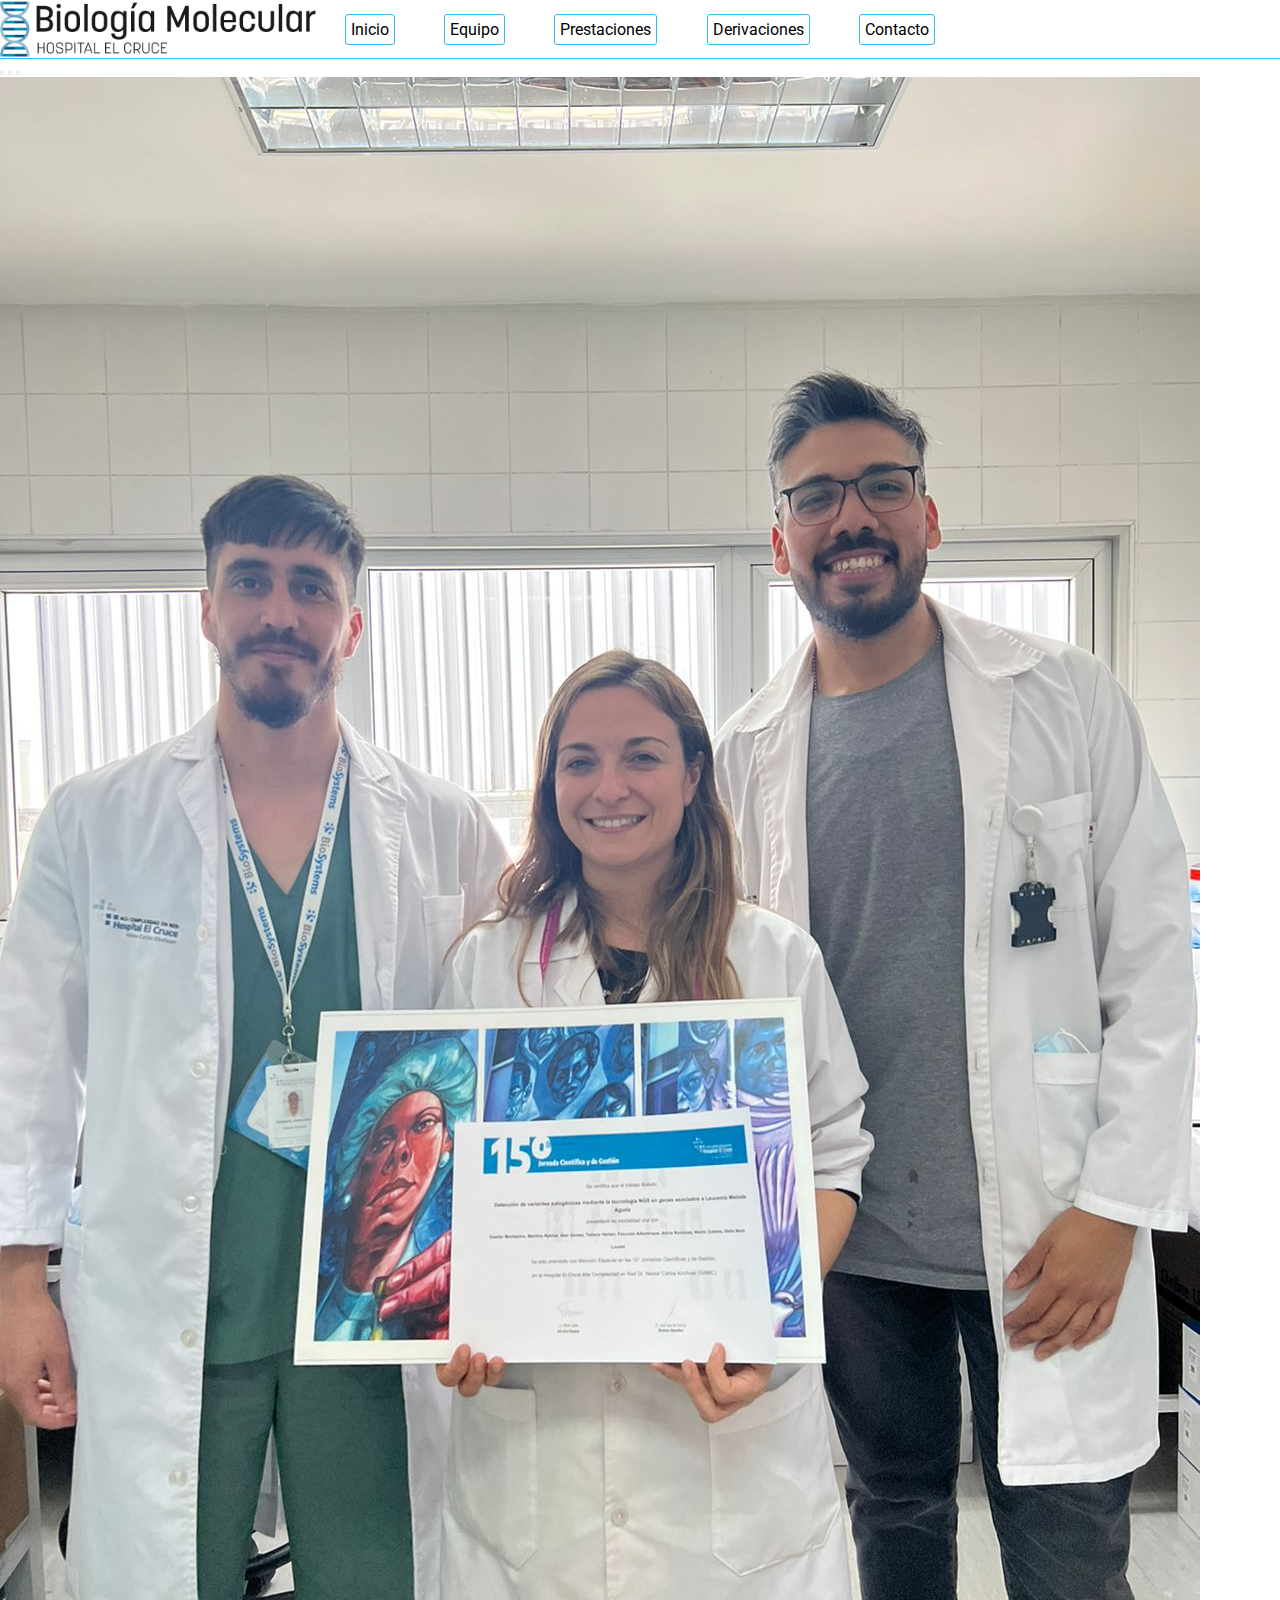
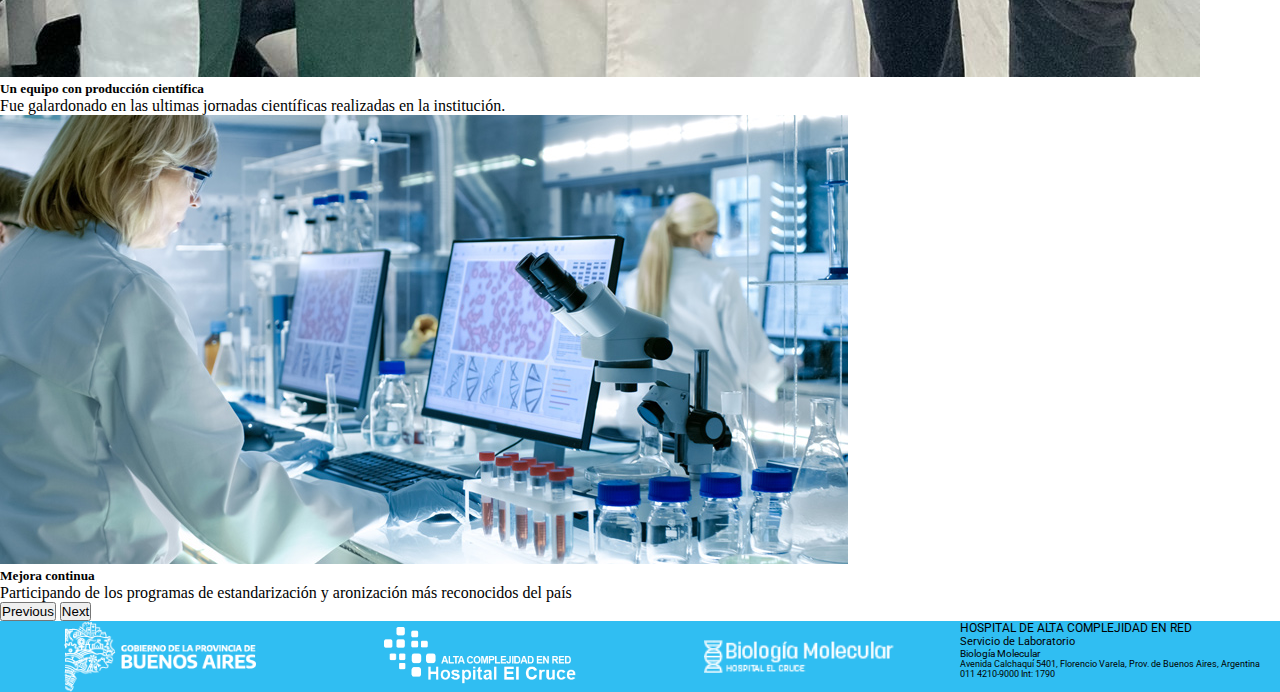
==== index.html @ 0c02e901 "Commit del prenetregable03" ====
<!DOCTYPE html>
<html lang="en">
<head>
    <meta charset="UTF-8">
    <meta name="viewport" content="width=device-width, initial-scale=1.0">
    <title>Biología Molecular-HEC</title>
    <link rel="icon" type="image/jpg" href="img/iconoBM.ico"/>
    <!--link css-->
    <link rel="stylesheet" href="css/style.css">
    <!--link bootstrap-->
    <link href="https://cdn.jsdelivr.net/npm/bootstrap@5.3.1/dist/css/bootstrap.min.css" rel="stylesheet" integrity="sha384-4bw+/aepP/YC94hEpVNVgiZdgIC5+VKNBQNGCHeKRQN+PtmoHDEXuppvnDJzQIu9" crossorigin="anonymous">
</head>

<body>
    <header>
        <img src="img/logoBM.png" alt="BiologíaMolecularHEC">
        <nav>            
            <ul>
                <li><a href="index.html">Inicio</a></li>
                <li><a href="html/equipo.html">Equipo</a></li>
                <li><a href="html/prestaciones.html">Prestaciones</a></li>
                <li><a href="html/derivaciones.html">Derivaciones</a></li>
                <li><a href="html/contacto.html">Contacto</a></li>
            </ul>
        </nav>
    </header>

    <section>

        <div id="carouselExampleDark" class="carousel carousel-dark slide">
            <div class="carousel-indicators">
              <button type="button" data-bs-target="#carouselExampleDark" data-bs-slide-to="0" class="active" aria-current="true" aria-label="Slide 1"></button>
              <button type="button" data-bs-target="#carouselExampleDark" data-bs-slide-to="1" aria-label="Slide 2"></button>
              <button type="button" data-bs-target="#carouselExampleDark" data-bs-slide-to="2" aria-label="Slide 3"></button>
            </div>
            <div class="carousel-inner">
              <div class="carousel-item active" data-bs-interval="10000">
                <div class="d-flex justify-content-center">
                    <img src="img/carrousel_trio_diploma_slide1.jpeg" class="d-block w-50" alt="...">
                </div>
                <div class="carousel-caption d-none d-md-block">
                  <h5>Un equipo con producción científica</h5>
                  <p>Fue galardonado en las ultimas jornadas científicas realizadas en la institución.</p>
                </div>
              </div>
              <div class="carousel-item" data-bs-interval="2000">
                <div class="d-flex justify-content-center">
                    <img src="img/carrousel_slide2.jpg" class="d-block w-50" alt="...">
                </div>
                <div class="carousel-caption d-none d-md-block">
                  <h5>Mejora continua</h5>
                  <p>Participando de los programas de estandarización y aronización más reconocidos del país</p>
                </div>
               <!-- </div>
              <div class="carousel-item">
                <img src="HASTA ENCONTRAR OTRA IMAGEN COMENTADO" class="d-block w-100" alt="...">
                <div class="carousel-caption d-none d-md-block">
                  <h5>Third slide label</h5>
                  <p>Some representative placeholder content for the third slide.</p>
                </div> -->
              </div>
            </div>
            <button class="carousel-control-prev" type="button" data-bs-target="#carouselExampleDark" data-bs-slide="prev">
              <span class="carousel-control-prev-icon" aria-hidden="true"></span>
              <span class="visually-hidden">Previous</span>
            </button>
            <button class="carousel-control-next" type="button" data-bs-target="#carouselExampleDark" data-bs-slide="next">
              <span class="carousel-control-next-icon" aria-hidden="true"></span>
              <span class="visually-hidden">Next</span>
            </button>
          </div>

    </section>

    <footer>

        <img class="logo_gbawhite" src="img/logo_gbawhite.png" alt="logo_gbawhite">
        <img class="logoHECwhite" src="img/logoHECwhite.png" alt="logoHECwhite">
        <img class="logoBMwhite" src="img/logoBMwhite.png" alt="logoBMwhite">
        <div> 
            <p class="texto_footer1">HOSPITAL DE ALTA COMPLEJIDAD EN RED</p>
            <p class="texto_footer2">Servicio de Laboratorio</p>
            <p class="texto_footer3">Biología Molecular</p>
            <p class="texto_footer4"> Avenida Calchaquí 5401, Florencio Varela, Prov. de Buenos Aires, Argentina</p>
            <p class="texto_footer4">011 4210-9000 Int: 1790</p>
        </div>

    </footer>
    <script src="https://cdn.jsdelivr.net/npm/bootstrap@5.3.1/dist/js/bootstrap.bundle.min.js" integrity="sha384-HwwvtgBNo3bZJJLYd8oVXjrBZt8cqVSpeBNS5n7C8IVInixGAoxmnlMuBnhbgrkm" crossorigin="anonymous"></script>
</body>
</html>
---- css/style.css ----
@import url("https://fonts.googleapis.com/css2?family=Roboto&display=swap");
* {
  margin: 0;
  padding: 0;
  box-sizing: border-box;
}

header {
  display: grid;
  grid-template-columns: 1fr 2fr 1fr;
  align-content: center;
  border-bottom: solid 1px #30bef2;
}
header img {
  width: 20rem;
  grid-template-columns: 1/2;
}
header nav {
  grid-template-columns: 2/3;
}
header nav ul {
  list-style: none;
  display: flex;
  align-content: end;
  justify-content: space-around;
  margin-top: 20px;
}
header nav ul li a {
  color: black;
  text-decoration: none;
  font-family: "Roboto", sans-serif;
  margin: 3px;
  border: solid 1px #30bef2;
  border-radius: 3px;
  padding: 5px;
}
header nav ul li a:hover {
  color: white;
  background-color: #30bef2;
  border: none;
}

footer {
  background-color: #30bef2;
  display: grid;
  grid-template-columns: 1fr 1fr 1fr 1fr;
  font-family: "Roboto", sans-serif;
}
footer img {
  width: 12rem;
  justify-self: center;
  align-self: center;
}
footer .texto_footer1 {
  font-size: 12px;
}
footer .texto_footer2 {
  font-size: 11px;
}
footer .texto_footer3 {
  font-size: 10px;
}
footer .texto_footer4 {
  font-size: 9px;
}

body .card {
  margin: 5px;
}
body .h1equipo {
  text-align: center;
}
body .h2equipo {
  text-align: center;
}
body .section-derivaciones .container-regiones {
  display: flex;
  justify-content: center;
}
body .section-derivaciones .container-regiones .regiones {
  width: 50rem;
}

section .h1prestaciones {
  color: #000000;
  font-size: 40px;
  font-family: "Roboto", sans-serif;
  margin: 4px;
}
section form {
  display: grid;
  grid-template-columns: repeat(3, 1fr); /* 3 columnas */
  grid-template-rows: repeat(8, auto); /* 8 filas */
  grid-gap: 10px; /* Espacio entre elementos */
  font-family: "Roboto", sans-serif;
  font-size: 20px;
  margin: 10px;
  background-color: #30bef2;
  border: solid 5px #30bef2;
}
section form .Nombre {
  grid-column: 1/2;
  grid-row: 1/2;
}
section form .Nombrein {
  grid-column: 1/2;
  grid-row: 2/3;
}
section form .Institucion {
  grid-column: 1/2;
  grid-row: 3/4;
}
section form .Institucionin {
  grid-column: 1/2;
  grid-row: 4/5;
}
section form .consulta {
  grid-column: 1/2;
  grid-row: 5/6;
}
section form .consultain {
  grid-column: 1/2;
  grid-row: 6/7;
  padding: 40px;
}
section form .email {
  grid-column: 1/2;
  grid-row: 7/8;
}
section form .emailin {
  grid-column: 1/2;
  grid-row: 8/9;
}
section ul li {
  color: black;
  font-size: 15px;
  font-family: "Roboto", sans-serif;
  padding: 15px;
  text-align: center;
  transition: background-color 0.8s;
}
section ul li:hover {
  color: white;
  background-color: violet;
  border: none;
}
section ul li .cursiva {
  font-style: italic;
}
section .p-derivaciones {
  font-size: 14px;
  font-family: "Roboto", sans-serif;
}
section .p-contacto {
  font-size: 20px;
  font-family: "Roboto", sans-serif;
  text-align: center;
}

/*# sourceMappingURL=style.css.map */
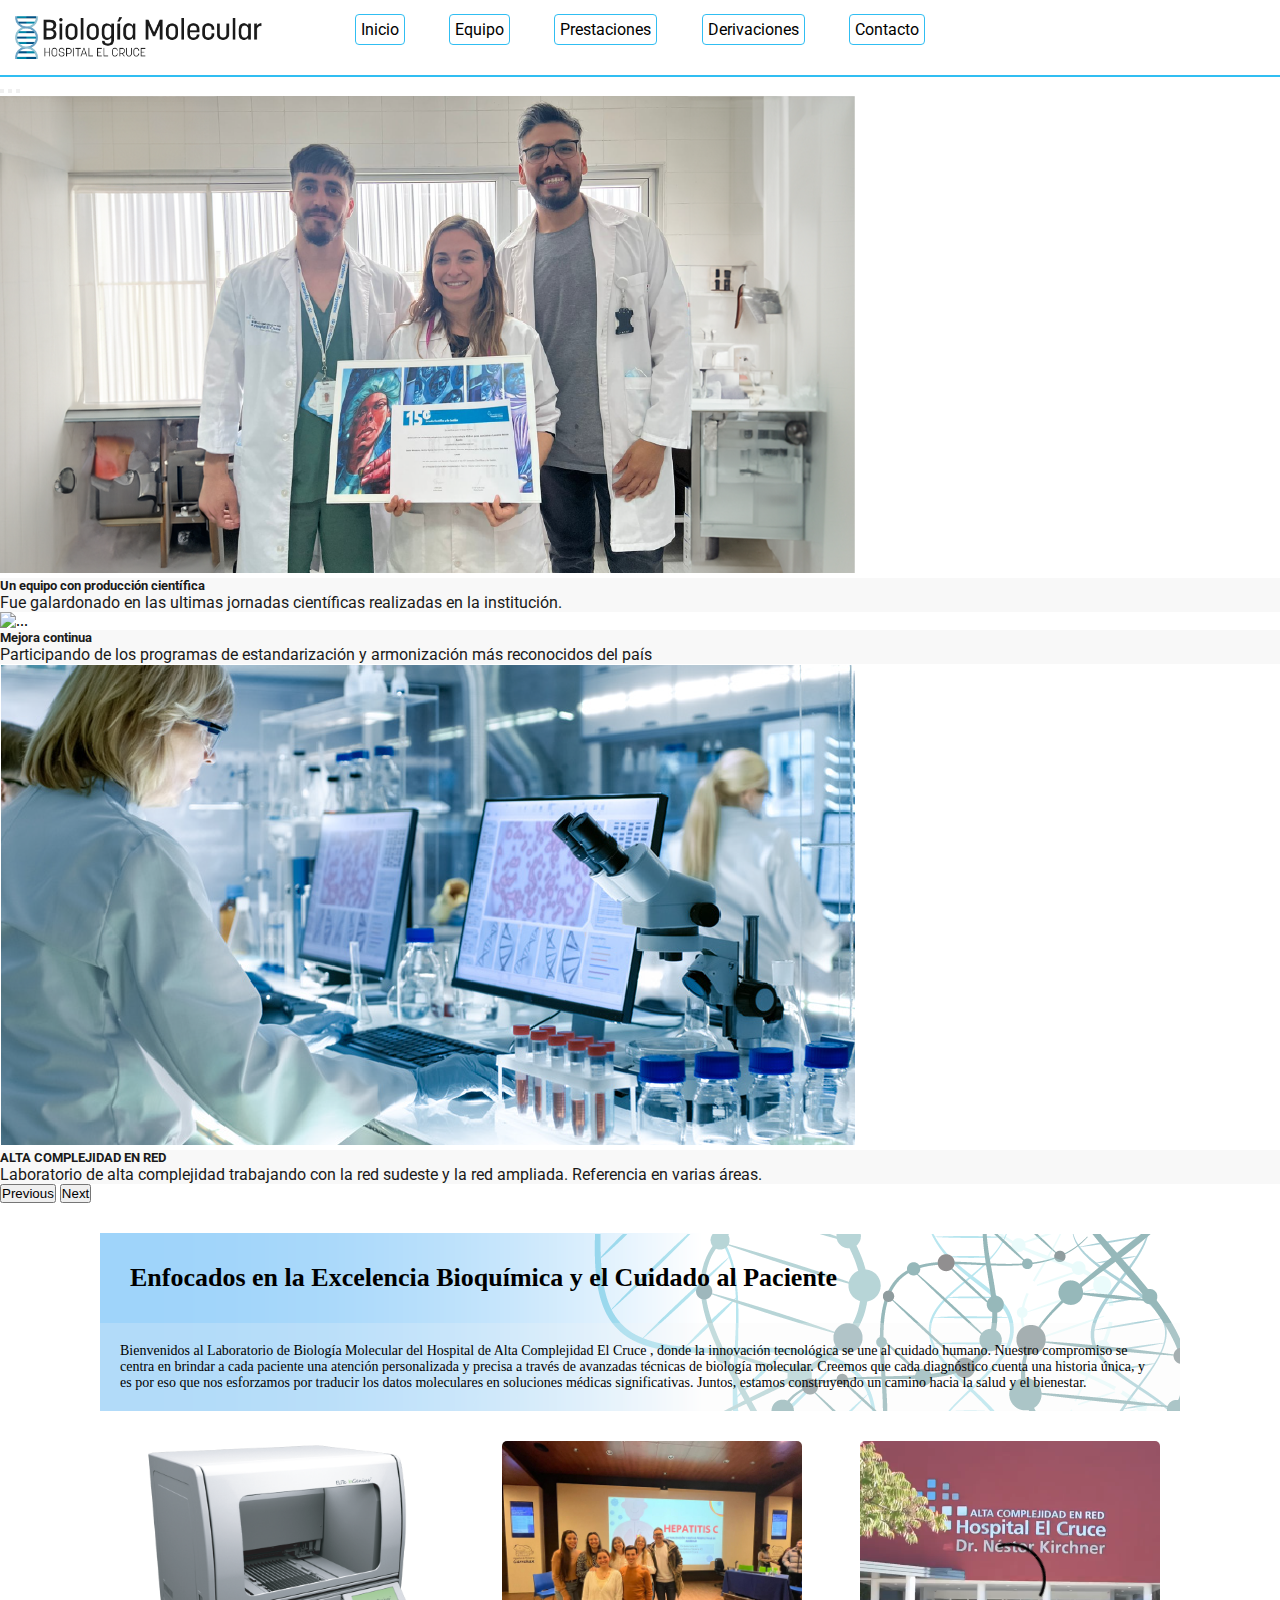
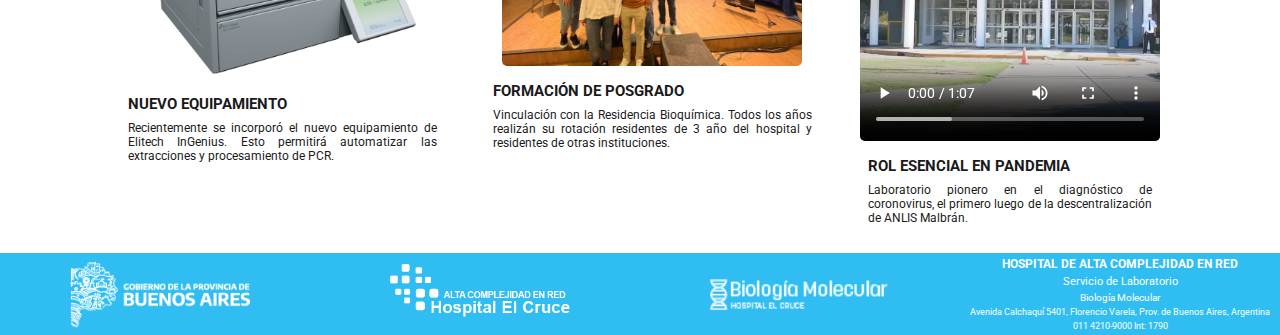
==== commit 1780bc5f: "Entrega Final" ====
--- a/index.html
+++ b/index.html
@@ -3,7 +3,13 @@
 <head>
     <meta charset="UTF-8">
     <meta name="viewport" content="width=device-width, initial-scale=1.0">
-    <title>Biología Molecular-HEC</title>
+    <title>Laboratorio Biología Molecular-Hospital de Alta Complejidad En Red El Cruce</title>
+    <!--meta tagas-->
+    <meta name="description" content="Somos un laboratorio de diagnóstico clínico, que utiliza tecnicas de biología molecular. Funciona en el Servicio de Lboratorio del Hospital de Alta Complejidad En RedEl Cruce. Se realizan determinaciones de Virología, Infectología y Oncohematología, tanto a pacientes del hospital como derivados de la Red Sudeste VI y Red ampliada.">
+    <meta name="keywords" content="Laboratorio, Analisis clínicos, Alta complejidad, Biología Molecular, Oncohematología, PCR, Virus, Secuenciación, NGS">
+    <meta name="telephone" content="+54 011 4210-9000 Int: 1790">
+    <meta name="geo.placement" content="Florencio Varela, Buenos Aires">
+    <meta name="author" content="Gastón Montecino">
     <link rel="icon" type="image/jpg" href="img/iconoBM.ico"/>
     <!--link css-->
     <link rel="stylesheet" href="css/style.css">
@@ -13,7 +19,7 @@
 
 <body>
     <header>
-        <img src="img/logoBM.png" alt="BiologíaMolecularHEC">
+        <img class="img_header" src="img/logoBM.png" alt="BiologíaMolecularHEC">
         <nav>            
             <ul>
                 <li><a href="index.html">Inicio</a></li>
@@ -36,28 +42,30 @@
             <div class="carousel-inner">
               <div class="carousel-item active" data-bs-interval="10000">
                 <div class="d-flex justify-content-center">
-                    <img src="img/carrousel_trio_diploma_slide1.jpeg" class="d-block w-50" alt="...">
+                    <img src="img/Recurso 3.png" class="d-block w-75" alt="...">
                 </div>
                 <div class="carousel-caption d-none d-md-block">
-                  <h5>Un equipo con producción científica</h5>
-                  <p>Fue galardonado en las ultimas jornadas científicas realizadas en la institución.</p>
+                  <h5 class="text-white bg-dark">Un equipo con producción científica</h5>
+                  <p class="text-white bg-dark">Fue galardonado en las ultimas jornadas científicas realizadas en la institución.</p>
                 </div>
               </div>
               <div class="carousel-item" data-bs-interval="2000">
                 <div class="d-flex justify-content-center">
-                    <img src="img/carrousel_slide2.jpg" class="d-block w-50" alt="...">
+                    <img src="img/cemet.gif" class="d-block w-75" alt="...">
                 </div>
                 <div class="carousel-caption d-none d-md-block">
-                  <h5>Mejora continua</h5>
-                  <p>Participando de los programas de estandarización y aronización más reconocidos del país</p>
+                  <h5 class="text-white bg-dark">Mejora continua</h5>
+                  <p class="text-white bg-dark">Participando de los programas de estandarización y armonización más reconocidos del país</p>
                 </div>
-               <!-- </div>
+               </div>
               <div class="carousel-item">
-                <img src="HASTA ENCONTRAR OTRA IMAGEN COMENTADO" class="d-block w-100" alt="...">
+                <div class="d-flex justify-content-center">
+                  <img src="img/labo_recortado.png" class="d-block w-75" alt="...">
+                </div>
                 <div class="carousel-caption d-none d-md-block">
-                  <h5>Third slide label</h5>
-                  <p>Some representative placeholder content for the third slide.</p>
-                </div> -->
+                  <h5 class="text-white bg-dark">ALTA COMPLEJIDAD EN RED</h5>
+                  <p class="text-white bg-dark">Laboratorio de alta complejidad trabajando con la red sudeste y la red ampliada. Referencia en varias áreas.</p>
+                </div>
               </div>
             </div>
             <button class="carousel-control-prev" type="button" data-bs-target="#carouselExampleDark" data-bs-slide="prev">
@@ -72,10 +80,57 @@
 
     </section>
 
+    <section class="banner_bienvenida">
+      <h3> Enfocados en la Excelencia Bioquímica y el Cuidado al Paciente</h3>
+      <p class="texto_bienvenida"> Bienvenidos al Laboratorio de Biología Molecular del Hospital de Alta Complejidad El Cruce , donde la innovación tecnológica se une al cuidado humano. Nuestro compromiso se centra en brindar a cada paciente una atención personalizada y precisa a través de avanzadas técnicas de biología molecular. Creemos que cada diagnóstico cuenta una historia única, y es por eso que nos esforzamos por traducir los datos moleculares en soluciones médicas significativas. Juntos, estamos construyendo un camino hacia la salud y el bienestar.</p>
+    </section>
+
+
+
+
+    <section  class="section-container">
+
+      <div class="section_div">
+        <div class="section_div2">
+          <img class="imagen_section" src="img/ingenius.png" alt="elite_ingenius">
+        </div>
+        <div class="section_div3">
+          <P class="section_p_title">NUEVO EQUIPAMIENTO</p>
+          <p>
+            Recientemente se incorporó el nuevo equipamiento de Elitech InGenius. Esto permitirá automatizar las extracciones y procesamiento de PCR.
+          </p>
+        </div>
+      </div>
+
+      <div class="section_div">
+        <div class="section_div2">
+          <img class="imagen_section" src="img/resis.jpeg" alt="residentes_hec">
+        </div>
+        <div class="section_div3">
+          <P class="section_p_title">FORMACIÓN DE POSGRADO</p>
+          <p>
+            Vinculación con la Residencia Bioquímica. Todos los años realizán su rotación residentes de 3 año del hospital y residentes de otras instituciones.
+          </p>
+        </div>
+
+      </div>
+
+      <div class="section_div">
+        <div class="section_div2">
+          <video class="imagen_section" src="img/WhatsApp Video 2023-08-20 at 13.02.56.mp4" alt="elcruce_coronavirus" controls>
+        </div>
+        <div class="section_div3">
+          <P class="section_p_title">ROL ESENCIAL EN PANDEMIA</p>
+          <p>Laboratorio pionero en el diagnóstico de coronovirus, el primero luego de la descentralización de ANLIS Malbrán.</p>
+        </div>        
+      </div>
+
+    </section>
+
     <footer>
 
         <img class="logo_gbawhite" src="img/logo_gbawhite.png" alt="logo_gbawhite">
-        <img class="logoHECwhite" src="img/logoHECwhite.png" alt="logoHECwhite">
+        <a href="https://www.hospitalelcruce.org/" target="_blank"><img class="logoHECwhite" src="img/logoHECwhite.png" alt="logoHECwhite"></a>
         <img class="logoBMwhite" src="img/logoBMwhite.png" alt="logoBMwhite">
         <div> 
             <p class="texto_footer1">HOSPITAL DE ALTA COMPLEJIDAD EN RED</p>
--- a/css/style.css
+++ b/css/style.css
@@ -5,156 +5,597 @@
   box-sizing: border-box;
 }
 
-header {
-  display: grid;
-  grid-template-columns: 1fr 2fr 1fr;
-  align-content: center;
-  border-bottom: solid 1px #30bef2;
+@media (min-width: 767px) {
+  header {
+    display: grid;
+    grid-template-columns: 1fr 2fr 1fr;
+    align-content: center;
+    border-bottom: solid 2px #30bef2;
+    padding: 15px;
+  }
+  header .img_header {
+    width: 250px;
+    grid-template-columns: 1/2;
+  }
+  header nav {
+    grid-template-columns: 2/3;
+  }
+  header nav ul {
+    list-style: none;
+    display: flex;
+    align-items: center;
+    justify-content: space-around;
+    margin: 5px;
+  }
+  header nav ul li a {
+    color: black;
+    text-decoration: none;
+    font-family: "Roboto", sans-serif;
+    font-size: 16px;
+    margin: 3px;
+    border: solid 1.5px #30bef2;
+    border-radius: 4px;
+    padding: 5px;
+  }
+  header nav ul li a:hover {
+    color: white;
+    background-color: #30bef2;
+    border: none;
+  }
 }
-header img {
-  width: 20rem;
-  grid-template-columns: 1/2;
+@media (max-width: 767px) {
+  header {
+    border-bottom: solid 2px #30bef2;
+    padding: 10px;
+    display: flex;
+    flex-direction: column;
+    justify-content: center;
+    align-items: center;
+  }
+  header .img_header {
+    width: 300px;
+    margin-bottom: 10px;
+  }
+  header nav ul {
+    list-style: none;
+    display: flex;
+    align-items: center;
+    justify-content: space-between;
+    margin: 8px;
+  }
+  header nav ul li a {
+    color: #000000;
+    text-decoration: none;
+    font-family: "Roboto", sans-serif;
+    font-size: 14px;
+    margin: 5px;
+    border: solid 1.5px #30bef2;
+    border-radius: 4px;
+    padding: 5px;
+  }
 }
-header nav {
-  grid-template-columns: 2/3;
+@media (min-width: 767px) {
+  footer {
+    background-color: #30bef2;
+    display: grid;
+    grid-template-columns: 1fr 1fr 1fr 1fr;
+    font-family: "Roboto", sans-serif;
+    color: #FFFFFF;
+  }
+  footer img {
+    width: 180px;
+    justify-self: center;
+    align-self: center;
+  }
+  footer a {
+    justify-self: center;
+    align-self: center;
+  }
+  footer .texto_footer1 {
+    font-size: 12px;
+    margin: 4px;
+    text-align: center;
+    font-weight: bold;
+  }
+  footer .texto_footer2 {
+    font-size: 11px;
+    margin: 4px;
+    text-align: center;
+  }
+  footer .texto_footer3 {
+    font-size: 10px;
+    margin: 4px;
+    text-align: center;
+  }
+  footer .texto_footer4 {
+    font-size: 9px;
+    margin: 4px;
+    text-align: center;
+  }
 }
-header nav ul {
-  list-style: none;
-  display: flex;
-  align-content: end;
-  justify-content: space-around;
-  margin-top: 20px;
+@media (max-width: 767px) {
+  footer {
+    background-color: #30bef2;
+    display: grid;
+    font-family: "Roboto", sans-serif;
+    color: #FFFFFF;
+  }
+  footer img {
+    width: 180px;
+    justify-self: center;
+    align-self: center;
+    margin-bottom: 20px;
+  }
+  footer a {
+    justify-self: center;
+    align-self: center;
+  }
+  footer .texto_footer1 {
+    font-size: 12px;
+    margin: 4px;
+    text-align: center;
+    font-weight: bold;
+  }
+  footer .texto_footer2 {
+    font-size: 11px;
+    margin: 4px;
+    text-align: center;
+  }
+  footer .texto_footer3 {
+    font-size: 10px;
+    margin: 4px;
+    text-align: center;
+  }
+  footer .texto_footer4 {
+    font-size: 9px;
+    margin: 4px;
+    text-align: center;
+  }
 }
-header nav ul li a {
-  color: black;
-  text-decoration: none;
-  font-family: "Roboto", sans-serif;
-  margin: 3px;
-  border: solid 1px #30bef2;
-  border-radius: 3px;
-  padding: 5px;
+@media (min-width: 767px) {
+  body .section_equipo {
+    margin: 10px;
+  }
+  body .section_equipo .card {
+    margin: 5px;
+  }
+  body .section_equipo .h1equipo {
+    text-align: center;
+    margin: 20px;
+  }
+  body .section_equipo .h2equipo {
+    text-align: center;
+    margin: 20px;
+  }
+  body .section-derivaciones .container-regiones {
+    display: flex;
+    justify-content: center;
+  }
+  body .section-derivaciones .container-regiones .regiones {
+    margin-bottom: 20px;
+    border-radius: 10px;
+  }
+  body section #carouselExampleDark .carousel-caption h5 {
+    color: #1a1a1a !important;
+    font-family: "Roboto", sans-serif !important;
+    background-color: rgba(244, 244, 244, 0.6235294118) !important;
+  }
+  body section #carouselExampleDark .carousel-caption p {
+    color: #1a1a1a !important;
+    font-family: "Roboto", sans-serif !important;
+    background-color: rgba(244, 244, 244, 0.6235294118) !important;
+  }
+  body .section-container {
+    margin-left: 100px;
+    margin-right: 100px;
+    display: flex;
+    justify-content: space-between;
+    align-items: stretch;
+  }
+  body .section-container .section_div {
+    margin: 20px;
+    border: 0.5px;
+    border-radius: 5px;
+  }
+  body .section-container .section_div:hover {
+    background-color: #f4f4f4;
+  }
+  body .section-container .section_div:hover .section_div3 p {
+    color: #30bef2;
+  }
+  body .section-container .section_div .section_div2 {
+    display: flex;
+    justify-content: center;
+    align-items: center;
+  }
+  body .section-container .section_div .section_div2 .imagen_section {
+    margin-top: 10px;
+    margin-bottom: 8px;
+    width: 300px;
+    border-radius: 5px;
+  }
+  body .section-container .section_div .section_div3 p {
+    color: #1a1a1a;
+    font-size: 12px;
+    text-align: justify;
+    font-family: "Roboto", sans-serif;
+    margin: 8px;
+  }
+  body .section-container .section_div .section_div3 .section_p_title {
+    font-size: 15px;
+    color: #1a1a1a;
+    text-align: start;
+    font-weight: bold;
+    margin: 8px;
+  }
+  .banner_bienvenida {
+    background-image: url(../img/banner_bienvenida.png);
+    margin-left: 100px;
+    margin-right: 100px;
+    margin-top: 30px;
+  }
+  .banner_bienvenida h3 {
+    font-size: 26px;
+    padding: 30px;
+    text-align: start;
+  }
+  .banner_bienvenida .texto_bienvenida {
+    font-size: 14px;
+    padding: 20px;
+    text-align: start;
+    background-color: rgba(244, 244, 244, 0.2196078431);
+  }
+  section .h1prestaciones {
+    color: #FFFFFF;
+    font-size: 35px;
+    font-family: "Roboto", sans-serif;
+    margin: 4px;
+    padding: 15px;
+    background-image: url(../img/banner_web.png);
+  }
+  section form {
+    display: grid;
+    grid-template-columns: repeat(3, 1fr); /* 3 columnas */
+    grid-template-rows: repeat(8, auto); /* 8 filas */
+    grid-gap: 10px; /* Espacio entre elementos */
+    font-family: "Roboto", sans-serif;
+    color: #FFFFFF;
+    font-size: 20px;
+    margin: 22px;
+    background-image: url(../img/fondo_contacto.png);
+    border-radius: 5px;
+  }
+  section form label {
+    margin: 5px;
+    margin-left: 35px;
+  }
+  section form input {
+    margin-left: 35px;
+    border: none;
+    border: solid 0.25px #1a1a1a;
+    border-radius: 3px;
+  }
+  section form .Nombre {
+    grid-column: 1/2;
+    grid-row: 1/2;
+  }
+  section form .Nombrein {
+    grid-column: 1/2;
+    grid-row: 2/3;
+  }
+  section form .Institucion {
+    grid-column: 1/2;
+    grid-row: 3/4;
+  }
+  section form .Institucionin {
+    grid-column: 1/2;
+    grid-row: 4/5;
+  }
+  section form .consulta {
+    grid-column: 1/2;
+    grid-row: 5/6;
+  }
+  section form .consultain {
+    grid-column: 1/2;
+    grid-row: 6/7;
+    padding: 40px;
+  }
+  section form .email {
+    grid-column: 1/2;
+    grid-row: 7/8;
+  }
+  section form .emailin {
+    grid-column: 1/2;
+    grid-row: 8/9;
+    margin-bottom: 5px;
+  }
+  section form .logoBM_contacto {
+    position: absolute;
+    width: 175px;
+    left: 850px;
+    top: 440px;
+  }
+  section ul {
+    list-style: none;
+    margin-bottom: 80px;
+  }
+  section ul li {
+    color: black;
+    font-size: 15px;
+    font-family: "Roboto", sans-serif;
+    padding: 12px;
+    text-align: center;
+    transition: background-color 0.8s;
+  }
+  section ul li:hover {
+    color: white;
+    background-color: violet;
+    border: none;
+  }
+  section ul li:hover .condiciones_preanaliticas {
+    display: contents;
+  }
+  section ul li .cursiva {
+    font-style: italic;
+  }
+  section ul li .condiciones_preanaliticas {
+    color: #FFFFFF;
+    text-align: end;
+    font-weight: bold;
+    display: none;
+  }
+  section .p-derivaciones {
+    font-size: 16px;
+    font-family: "Roboto", sans-serif;
+    margin: 8px;
+    text-align: center;
+  }
+  section .p-derivaciones .p_enlace {
+    text-decoration: none;
+    color: #1a1a1a;
+    margin: 1px;
+    background-color: #f4f4f4;
+  }
+  section .p-derivaciones .p_enlace:hover {
+    color: #FFFFFF;
+    background-color: #30bef2;
+    border-radius: 2px;
+    margin: 1px;
+  }
+  section .p-contacto_2 {
+    font-size: 18px;
+    font-family: "Roboto", sans-serif;
+    text-align: center;
+    margin: 5px;
+    margin-top: 22px;
+    padding: 20px;
+    background-color: #f4f4f4;
+    border-radius: 5px;
+  }
+  section .h1_contacto {
+    color: #FFFFFF;
+    font-size: 35px;
+    font-family: "Roboto", sans-serif;
+    margin: 4px;
+    padding: 15px;
+    background-color: #30bef2;
+  }
 }
-header nav ul li a:hover {
-  color: white;
-  background-color: #30bef2;
-  border: none;
-}
-
-footer {
-  background-color: #30bef2;
-  display: grid;
-  grid-template-columns: 1fr 1fr 1fr 1fr;
-  font-family: "Roboto", sans-serif;
-}
-footer img {
-  width: 12rem;
-  justify-self: center;
-  align-self: center;
-}
-footer .texto_footer1 {
-  font-size: 12px;
-}
-footer .texto_footer2 {
-  font-size: 11px;
-}
-footer .texto_footer3 {
-  font-size: 10px;
-}
-footer .texto_footer4 {
-  font-size: 9px;
-}
-
-body .card {
-  margin: 5px;
-}
-body .h1equipo {
-  text-align: center;
-}
-body .h2equipo {
-  text-align: center;
-}
-body .section-derivaciones .container-regiones {
-  display: flex;
-  justify-content: center;
-}
-body .section-derivaciones .container-regiones .regiones {
-  width: 50rem;
-}
-
-section .h1prestaciones {
-  color: #000000;
-  font-size: 40px;
-  font-family: "Roboto", sans-serif;
-  margin: 4px;
-}
-section form {
-  display: grid;
-  grid-template-columns: repeat(3, 1fr); /* 3 columnas */
-  grid-template-rows: repeat(8, auto); /* 8 filas */
-  grid-gap: 10px; /* Espacio entre elementos */
-  font-family: "Roboto", sans-serif;
-  font-size: 20px;
-  margin: 10px;
-  background-color: #30bef2;
-  border: solid 5px #30bef2;
-}
-section form .Nombre {
-  grid-column: 1/2;
-  grid-row: 1/2;
-}
-section form .Nombrein {
-  grid-column: 1/2;
-  grid-row: 2/3;
-}
-section form .Institucion {
-  grid-column: 1/2;
-  grid-row: 3/4;
-}
-section form .Institucionin {
-  grid-column: 1/2;
-  grid-row: 4/5;
-}
-section form .consulta {
-  grid-column: 1/2;
-  grid-row: 5/6;
-}
-section form .consultain {
-  grid-column: 1/2;
-  grid-row: 6/7;
-  padding: 40px;
-}
-section form .email {
-  grid-column: 1/2;
-  grid-row: 7/8;
-}
-section form .emailin {
-  grid-column: 1/2;
-  grid-row: 8/9;
-}
-section ul li {
-  color: black;
-  font-size: 15px;
-  font-family: "Roboto", sans-serif;
-  padding: 15px;
-  text-align: center;
-  transition: background-color 0.8s;
-}
-section ul li:hover {
-  color: white;
-  background-color: violet;
-  border: none;
-}
-section ul li .cursiva {
-  font-style: italic;
-}
-section .p-derivaciones {
-  font-size: 14px;
-  font-family: "Roboto", sans-serif;
-}
-section .p-contacto {
-  font-size: 20px;
-  font-family: "Roboto", sans-serif;
-  text-align: center;
+@media (max-width: 767px) {
+  body .section_equipo {
+    margin: 10px;
+    display: flex;
+    flex-direction: column;
+    justify-content: center;
+    align-items: center;
+  }
+  body .section_equipo .h1equipo {
+    text-align: center;
+    margin: 10px;
+    font-size: 22;
+  }
+  body .section_equipo .h2equipo {
+    text-align: center;
+    margin: 10px;
+    font-size: 18px;
+  }
+  body .section_equipo #cards_query {
+    display: flex;
+    flex-direction: column;
+    margin: 5px;
+  }
+  body .section_equipo #cards_query .card {
+    margin: 5px;
+  }
+  body .section-derivaciones .container-regiones {
+    display: flex;
+    justify-content: center;
+  }
+  body .section-derivaciones .container-regiones .regiones {
+    width: 600px;
+    margin-bottom: 20px;
+    border-radius: 10px;
+  }
+  body section #carouselExampleDark .carousel-caption h5 {
+    color: #1a1a1a !important;
+    font-family: "Roboto", sans-serif !important;
+    background-color: rgba(244, 244, 244, 0.6235294118) !important;
+  }
+  body section #carouselExampleDark .carousel-caption p {
+    color: #1a1a1a !important;
+    font-family: "Roboto", sans-serif !important;
+    background-color: rgba(244, 244, 244, 0.6235294118) !important;
+  }
+  body .section-container {
+    margin-left: 25px;
+    margin-right: 25px;
+    display: flex;
+    justify-content: space-between;
+    align-items: stretch;
+    flex-direction: column;
+  }
+  body .section-container .section_div {
+    margin: 10px;
+    border: 0.5px;
+    border-radius: 5px;
+    background-color: #f4f4f4;
+  }
+  body .section-container .section_div .section_div2 {
+    display: flex;
+    justify-content: center;
+    align-items: center;
+  }
+  body .section-container .section_div .section_div2 .imagen_section {
+    margin-top: 10px;
+    margin-bottom: 8px;
+    width: 220px;
+    border-radius: 5px;
+  }
+  body .section-container .section_div .section_div3 p {
+    color: #1a1a1a;
+    font-size: 12px;
+    text-align: justify;
+    font-family: "Roboto", sans-serif;
+    margin: 8px;
+  }
+  body .section-container .section_div .section_div3 .section_p_title {
+    font-size: 15px;
+    color: #1a1a1a;
+    text-align: start;
+    font-weight: bold;
+    margin: 8px;
+  }
+  .banner_bienvenida {
+    background-image: url(../img/banner_bienvenida.png);
+    margin-left: 15px;
+    margin-right: 15spx;
+    margin-top: 30px;
+  }
+  .banner_bienvenida h3 {
+    font-size: 22px;
+    padding: 30px;
+    text-align: justify;
+    color: #f4f4f4;
+  }
+  .banner_bienvenida .texto_bienvenida {
+    font-size: 13px;
+    padding: 20px;
+    text-align: justify;
+    background-color: rgba(244, 244, 244, 0.2196078431);
+  }
+  section .h1prestaciones {
+    color: #FFFFFF;
+    font-size: 28px;
+    font-family: "Roboto", sans-serif;
+    margin: 4px;
+    padding: 12px;
+    text-align: center;
+    background-image: url(../img/banner_web.png);
+  }
+  section form {
+    display: flex;
+    flex-direction: column;
+    font-family: "Roboto", sans-serif;
+    color: #FFFFFF;
+    font-size: 20px;
+    margin: 22px;
+    background-image: url(../img/fondo_contacto.png);
+    border-radius: 5px;
+    justify-content: center;
+    align-items: center;
+  }
+  section form label {
+    margin: 5px;
+    margin-left: 0px;
+  }
+  section form input {
+    margin-left: 0px;
+    border: none;
+    border: solid 0.25px #1a1a1a;
+    border-radius: 3px;
+  }
+  section form .Nombrein {
+    padding-left: 200px;
+  }
+  section form .Institucionin {
+    padding-left: 200px;
+  }
+  section form .consultain {
+    padding: 80px;
+  }
+  section form .emailin {
+    padding-left: 200px;
+    margin-bottom: 5px;
+  }
+  section form .logoBM_contacto {
+    display: none;
+  }
+  section ul {
+    list-style: none;
+    margin-bottom: 80px;
+  }
+  section ul li {
+    color: black;
+    font-size: 15px;
+    font-family: "Roboto", sans-serif;
+    padding: 12px;
+    text-align: center;
+    transition: background-color 0.8s;
+  }
+  section ul li:hover {
+    color: white;
+    background-color: violet;
+    border: none;
+  }
+  section ul li:hover .condiciones_preanaliticas {
+    display: contents;
+  }
+  section ul li .cursiva {
+    font-style: italic;
+  }
+  section ul li .condiciones_preanaliticas {
+    color: #FFFFFF;
+    text-align: end;
+    font-weight: bold;
+    display: none;
+  }
+  section .p-derivaciones {
+    font-size: 16px;
+    font-family: "Roboto", sans-serif;
+    margin: 8px;
+    text-align: center;
+  }
+  section .p-derivaciones .p_enlace {
+    text-decoration: none;
+    color: #1a1a1a;
+    margin: 1px;
+    background-color: #f4f4f4;
+  }
+  section .p-derivaciones .p_enlace:hover {
+    color: #FFFFFF;
+    background-color: #30bef2;
+    border-radius: 2px;
+    margin: 1px;
+  }
+  section .p-contacto_2 {
+    font-size: 18px;
+    font-family: "Roboto", sans-serif;
+    text-align: center;
+    margin: 5px;
+    margin-top: 22px;
+    padding: 20px;
+    background-color: #f4f4f4;
+    border-radius: 5px;
+  }
+  section .h1_contacto {
+    color: #FFFFFF;
+    font-size: 28px;
+    font-family: "Roboto", sans-serif;
+    text-align: center;
+    margin: 4px;
+    padding: 15px;
+    background-color: #30bef2;
+  }
 }
 
 /*# sourceMappingURL=style.css.map */
